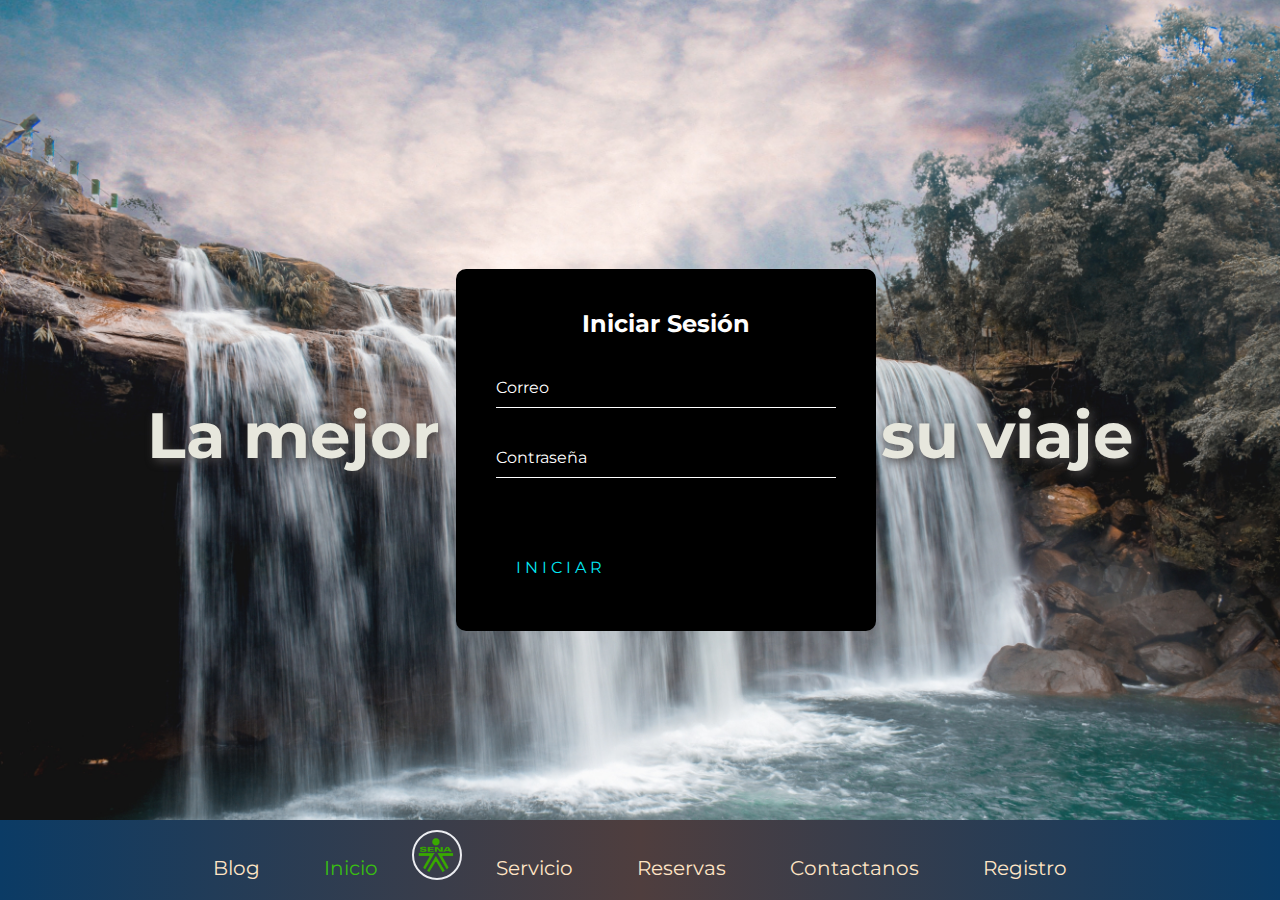
==== hotel/sistema.html @ c17e7e0e "Add files via upload" ====
<!DOCTYPE html>
<html lang="en">

<head>
    <meta charset="UTF-8">
    <meta name="viewport" content="width=device-width, initial-scale=1.0">

    <!--CDN FONT AWESOME-->
    <link rel="stylesheet" href="https://cdnjs.cloudflare.com/ajax/libs/font-awesome/6.4.2/css/all.min.css" integrity="sha512-z3gLpd7yknf1YoNbCzqRKc4qyor8gaKU1qmn+CShxbuBusANI9QpRohGBreCFkKxLhei6S9CQXFEbbKuqLg0DA==" crossorigin="anonymous" referrerpolicy="no-referrer" />

    <link rel="stylesheet" href="css/estilo_sistema.css">
    <title>Hotel-cide</title>
    <link rel="icon" href="../img/logo verde.png">
</head>

<!--MENU-->
<body>

    <header>
        <nav>
            <a href="../index.html" onclick="seleccionar(this)">Blog</a>
            <a href="#intro"        onclick="seleccionar(this)" class="selected">Inicio</a>

            <span>
                <i class="icono-menu"><img src="../img/logo verde.png" alt="logo"></i>
            </span>

            <a href="#servicio"     onclick="seleccionar(this)">Servicio</a>
            <a href="#reservas"     onclick="seleccionar(this)">Reservas</a>
            <a href="#contactanos"  onclick="seleccionar(this)">Contactanos</a>
            <a href="#registro"     onclick="seleccionar(this)">Registro</a>
        </nav>
    </header>

    <!---SECCION INTRODUCCION-->
    <section id="intro" class="bloque">
        <div class="contenido">

            <div>
                <h1>La mejor instancia de su viaje</h1>
            </div>

            <!--FORMULARIO-->
            <div class="login-box">
                <h2>Iniciar Sesión</h2>

                <form action="#servicios">
                    
                    <div class="user-box">
                        <input type="text" name="" required="">
                        <label>Correo</label>
                    </div>

                    <div class="user-box">
                        <input type="password" name="" required="">
                        <label>Contraseña</label>
                    </div>

                    <a href="#">
                        <span></span>
                        <span></span>
                        <span></span>
                        <span></span>
                        Iniciar
                    </a>
                </form>
            </div>
            
        </div>
    </section>

    <!--SERVICIOS-->
    <section id="servicio" class="bloque">

        <div>
            <h2>Nuestros Servicios</h2>
        </div>

        <div class="contenido">

            <div class="item servicio1">
                <div class="overlay"></div>
                <a href="./paginas/servicios/piscina/piscina.html"><h2>Piscinas</h2></a>
            </div>

            <div class="item servicio2">
                <div class="overlay"></div>
                <a href="./paginas/servicios/restaurante/restaurante.html"><h2>Restaurante</h2></a>
            </div>

            <div class="item servicio3">
                <div class="overlay"></div>
                <a href="./paginas/servicios/bar/bar.html"><h2>Bar</h2></a>
            </div>

            <div class="item servicio4">
                <div class="overlay"></div>
                <a href="./paginas/servicios/spa/spa.html"><h2>Spa</h2></a>
            </div>

            <div class="item servicio5">
                <div class="overlay"></div>
                <a href="./paginas/servicios/room-service/room-service.hmtl"><h2>Room Service</h2></a>
            </div>
        </div>
    </section>

    <!--SECCIONN RESERVA-->

    <section id="reservas" class="bloque">
        <div class="contenido">
            <div>
                <h2>¿Deseas Reservar?</h2>
            </div>

            <div class="contenido">
                <p>
                    Las presentes condiciones generales están sujetas a lo
                    dispuesto en la NTSH Sectorial Colombiana 003 (2003-02-24)
                    <br>
                    Esta norma tiene como objeto proprocionar los requisitos para
                    ofrecer productos y servicios dando respuesta al cliente,
                    realizar check in y check out de huespedes y Reservar
                    habitaciones de acuerdo con procedimientod definidos en los
                    establecimientos de alojamiento y hospedaje.
                </p>

                <div class="item clausulas">
                    <div class="overlay"></div>
                    <a href="./paginas/reserva/clausulas.html"><h2>clausulas</h2></a>
                </div>

                <div class="item condiciones">
                    <div class="overlay"></div>
                    <a href="./paginas/reserva/clausulas.html"><h2>Condiciones de Pago</h2></a>
                </div>

                <div class="item reservas">
                    <div class="overlay"></div>
                    <a href="./paginas/reserva/clausulas.html"><h2>Reservas</h2></a>
                </div>
            </div>
        </div>
    </section>

    <!--SECCION CONTACTENOS-->
    <section id="contactanos" class="bloque">
        <div class="contenido">
            <div class="datos">

                <div class="item">
                    <div class="icono">
                        <i class="fa-solid fa-location-dot"></i>
                    </div>

                    <div class="datos-dir">
                        <h2>Direccion</h2>
                        <h3>Calle 13 # 10 - 93, Soacha, Cundinamarca</h3>
                    </div>
                </div>

                <div class="item">
                    <div class="icono">
                        <i class="fa-solid fa-phone"></i>
                    </div>

                    <div class="datos-tel">
                        <h2>Telefono</h2>
                        <h3>(57)-601-5451500</h3>
                    </div>
                </div>

                <div class="item">
                    <div class="icono">
                        <i class="fa-solid fa-envelope"></i>
                    </div>

                    <div class="datos-email">
                        <h2>Email</h2>
                        <a href="#"><h3>servicioalciudadano@sena.edu.co</h3></a>
                    </div>
                </div>

                <div class="item">
                    <div class="icono">
                        <i class="fa-brands fa-whatsapp"></i>
                    </div>

                    <div class="datos-whats">
                        <h2>Whatsapp</h2>
                        <h3>3173964954</h3>
                    </div>
                </div>


            </div>

            <div class="formulario">
                <form action="#intro">
                    <h2>Enviar Mensaje</h2>

                    <div class="info">
                        <label>Nombre</label>
                        <input type="text">
                    </div>

                    <div class="info">
                        <label>Apellido</label>
                        <input type="text">
                    </div>

                    <div class="info">
                        <label>Email</label>
                        <input type="email">
                    </div>

                    <div class="info">
                        <label>Mensaje</label>
                        <textarea cols="30" rows="10"></textarea>
                    </div>

                    <div>
                        <input type="submit" value="Enviar" class="btn-enviar"> 
                    </div>
                </form>
            </div>
        </div>
    </section>

    <!--SECCION REGISTRO-->

    <section id="registro" class="bloque">
        <div class="contenido">
            <div class="formulario">
                <form action="#intro">
                    <h2>Enviar Mensaje</h2>

                    <div class="info">
                        <label>Nombre</label>
                        <input type="text">
                    </div>

                    <div class="info">
                        <label>Apellido</label>
                        <input type="text">
                    </div>

                    <div class="info">
                        <label>Email</label>
                        <input type="email">
                    </div>

                    <div class="info">
                        <label>Tipo de Documento</label>
                        <select>
                            <option>Cedula de Ciudadania</option>
                            <option>Cedula de Extranjeria</option>
                            <option>Pasaporte</option>
                        </select>
                    </div>

                    <div class="info">
                        <label>N° Documento</label>
                        <input type="text">
                    </div>

                    <div class="info">
                        <input type="checkbox">He leido y acepto Terminos
                    </div>

                    <div>
                        <input type="submit" value="Enviar" class="btn-enviar"> 
                    </div>
                </form>
            </div>
        </div>
    </section>


    <script src="./js/sistema.js"></script>
</body>
</html>
---- hotel/css/estilo_sistema.css ----
@import url('https://fonts.googleapis.com/css2?family=Montserrat:wght@500&display=swap');

*{
    margin: 0;
    padding: 0;
    box-sizing: border-box;
    font-family: 'Montserrat', sans-serif;
}
html{
    scroll-behavior: smooth;
}

body{
    display: flex;
    overflow: hidden;
}

.login-box{
    position: absolute;
    top: 50%;
    left: 52%;
    width: 420px;
    padding: 40px;
    transform: translate(-50%, -50%);
    background: rgba(0, 0, 0, 5);
    box-sizing: border-box;
    box-shadow: 0 15px, 25px rgba(0, 0, 0, 6);
    border-radius: 10px;
}

.login-box h2{
    margin: 0 0 30px;
    padding: 0;
    color: #fff;
    text-align: center;
}

.login-box .user-box{
    position: relative;
}

.login-box .user-box input{
    width: 100%;
    padding: 10px 0;
    font-size: 16px;
    color: #fff;
    margin-bottom: 30px;
    border: none;
    border-bottom: 1px solid #fff;
    outline: none;
    background: transparent;
}

.login-box .user-box label{
position: absolute;
top: 0;
left: 0;
padding: 10px 0;
font-size: 16px;
color: #fff;
pointer-events: none;
transition: .5s;
}

.login-box .user-box input :focus label,
.login-box .user-box input :valid label{
top: -20px;
left: 0;
color: #03e9f4;
font-size: 12px;
}

.login-box form a{
    position: relative;
    display: inline-block;
    padding: 10px 20px;
    color: #03e9f4;
    font-size: 16px;
    text-decoration: none;
    text-transform: uppercase;
    overflow: hidden;
    transition: .5s;
    margin-top: 40px;
    letter-spacing: 4px;
}

.login-box a:hover{
    background: #03e9f4;
    color: #fff;
    border-radius: 5px;
    box-shadow: 0 0 5px #03e9f4,
    0 0 25px #03e9f4,
    0 0 50px #03e9f4,
    0 0 100px #03e9f4;
}

.login-box a span{
    position: absolute;
    display: block;
}

.login-box a span:nth-child(1){
    top: 0;
    left: -100%;
    width:  100%;
    height: 2px;
    background: linear-gradient(90deg, transparent, #03e9f4);
    animation: 1s linear infinite;
}






.bloque{
    width: 100vw;
    padding-top: 50px;
    flex-shrink: 0;
    height: 100vh;
}

header{
    position: fixed;
    bottom: 0;
    padding: 10px 0;
    width: 100%;
    background-image: linear-gradient(to right, #0b3b65, rgb(79, 62, 62), #0b3b65);
    text-align: center;
}

header a{
    display: inline-block;
    margin: 0 20px;
    text-decoration: none;
    color: bisque;
    padding: 10px;
    font-size: 20px;
    z-index: 2;
}

header span{
    display: inline-block;
    height: 50px;
    width: 50px;
    line-height: 40px;
    border: 2px solid #ecedf1;
    border-radius: 50%;
    padding: 3px;
}

.icono-menu img{
    width: 40px;
    height: 40px;
}

.selected{
    color: rgb(57, 189, 17);
    transition: .3s;
}

#intro{
    background-image: url(../../img/fondo-inicio.jpg);
    background-size: cover;
    display: flex;
    justify-content: center;
    align-items: center;
}

#intro .contenido h1{
    font-size: 4rem;
    text-align: center;
    color: #e7e7dd;
    text-shadow: 3px 3px 10px #494646;
    position: relative;
    animation: 3s aparecer forwards;
    padding-bottom: 80px;
}

@keyframes aparecer{
    0%{
        opacity: 0;
        top: 50px;
    }

    100% {
        opacity: 1;
        top: 0px;
    }
}
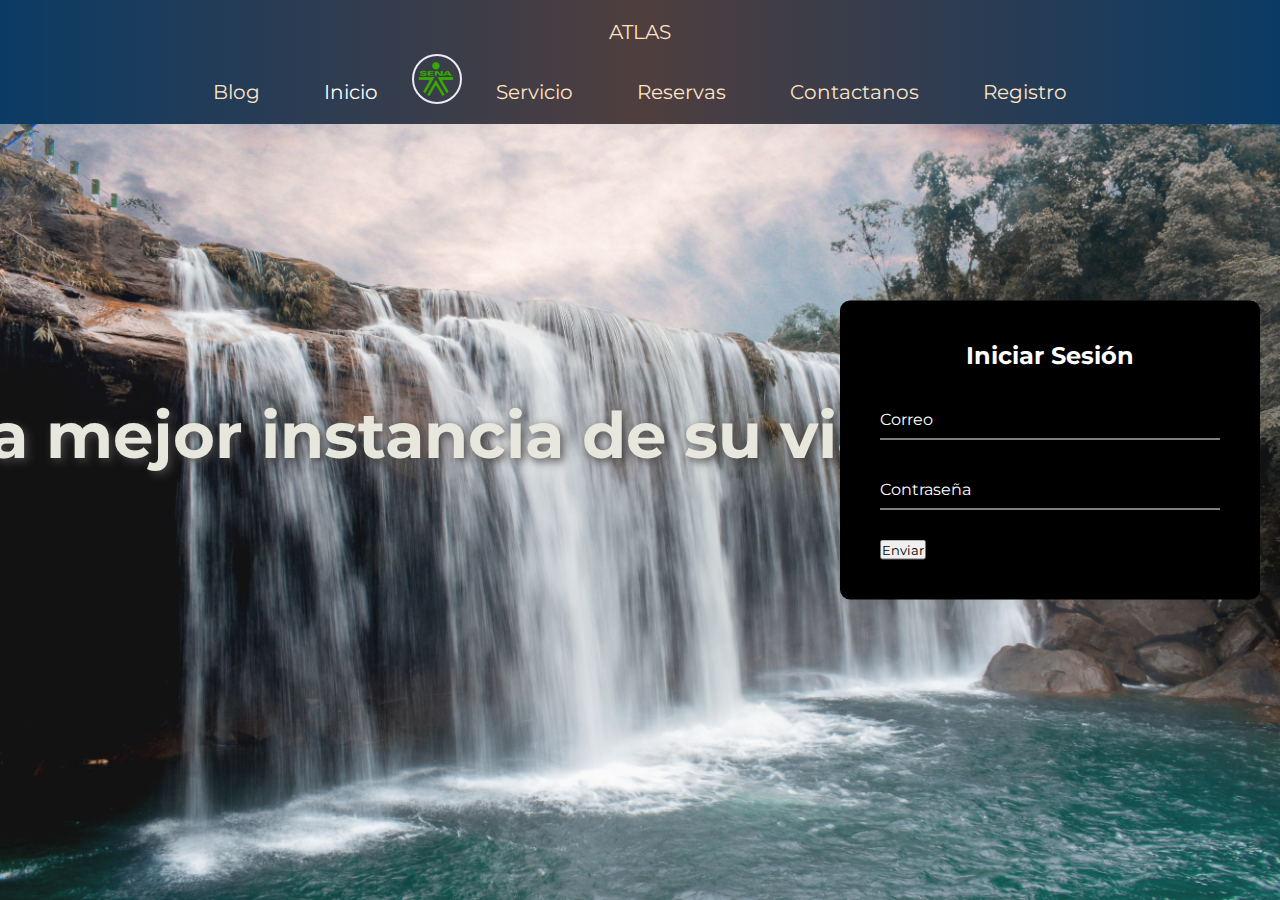
==== commit b617b8df: "Add files via upload" ====
--- a/hotel/sistema.html
+++ b/hotel/sistema.html
@@ -18,22 +18,26 @@
 
     <header>
         <nav>
+            <div class="logo-atlas">
+                <a href="#">ATLAS</a>
+            </div>
             <a href="../index.html" onclick="seleccionar(this)">Blog</a>
-            <a href="#intro"        onclick="seleccionar(this)" class="selected">Inicio</a>
+            <a href="#intro"        onclick="seleccionar(this)" class="selected"><i class="fa-solid fa-house"></i> Inicio</a>
 
             <span>
                 <i class="icono-menu"><img src="../img/logo verde.png" alt="logo"></i>
             </span>
 
-            <a href="#servicio"     onclick="seleccionar(this)">Servicio</a>
-            <a href="#reservas"     onclick="seleccionar(this)">Reservas</a>
-            <a href="#contactanos"  onclick="seleccionar(this)">Contactanos</a>
-            <a href="#registro"     onclick="seleccionar(this)">Registro</a>
+            <a href="#servicio"     onclick="seleccionar(this)"><i class="fa-solid fa-bell-concierge"></i> Servicio</a>
+            <a href="#reservas"     onclick="seleccionar(this)"><i class="fa-solid fa-bed"></i> Reservas</a>
+            <a href="#contactanos"  onclick="seleccionar(this)"><i class="fa-solid fa-headset"></i> Contactanos</a>
+            <a href="#registro"     onclick="seleccionar(this)"><i class="fa-solid fa-user"></i> Registro</a>
         </nav>
     </header>
 
     <!---SECCION INTRODUCCION-->
     <section id="intro" class="bloque">
+
         <div class="contenido">
 
             <div>
@@ -47,25 +51,22 @@
                 <form action="#servicios">
                     
                     <div class="user-box">
+
+                        <label>Correo</label>
                         <input type="text" name="" required="">
-                        <label>Correo</label>
+                        
                     </div>
 
                     <div class="user-box">
+                        
+                        <label>Contraseña</label>
                         <input type="password" name="" required="">
-                        <label>Contraseña</label>
-                    </div>
-
-                    <a href="#">
-                        <span></span>
-                        <span></span>
-                        <span></span>
-                        <span></span>
-                        Iniciar
-                    </a>
+                        
+                    </div>
+
+                    <input type="submit" value="Enviar">
                 </form>
             </div>
-            
         </div>
     </section>
 
--- a/hotel/css/estilo_sistema.css
+++ b/hotel/css/estilo_sistema.css
@@ -5,7 +5,7 @@
     padding: 0;
     box-sizing: border-box;
     font-family: 'Montserrat', sans-serif;
-}
+} 
 html{
     scroll-behavior: smooth;
 }
@@ -15,10 +15,14 @@
     overflow: hidden;
 }
 
+/*+++++++++++++++++++++++++++*/
+/*          LOGIN           */
+/*+++++++++++++++++++++++++++*/
+
 .login-box{
     position: absolute;
     top: 50%;
-    left: 52%;
+    left: 82%;
     width: 420px;
     padding: 40px;
     transform: translate(-50%, -50%);
@@ -108,11 +112,6 @@
     animation: 1s linear infinite;
 }
 
-
-
-
-
-
 .bloque{
     width: 100vw;
     padding-top: 50px;
@@ -120,9 +119,12 @@
     height: 100vh;
 }
 
+/*+++++++++++++++++++++++++++*/
+/*          HEADER           */
+/*+++++++++++++++++++++++++++*/
+
 header{
     position: fixed;
-    bottom: 0;
     padding: 10px 0;
     width: 100%;
     background-image: linear-gradient(to right, #0b3b65, rgb(79, 62, 62), #0b3b65);
@@ -155,7 +157,7 @@
 }
 
 .selected{
-    color: rgb(57, 189, 17);
+    color: rgb(252, 252, 252);
     transition: .3s;
 }
 
@@ -169,10 +171,10 @@
 
 #intro .contenido h1{
     font-size: 4rem;
-    text-align: center;
     color: #e7e7dd;
     text-shadow: 3px 3px 10px #494646;
     position: relative;
+    right: 20%;
     animation: 3s aparecer forwards;
     padding-bottom: 80px;
 }
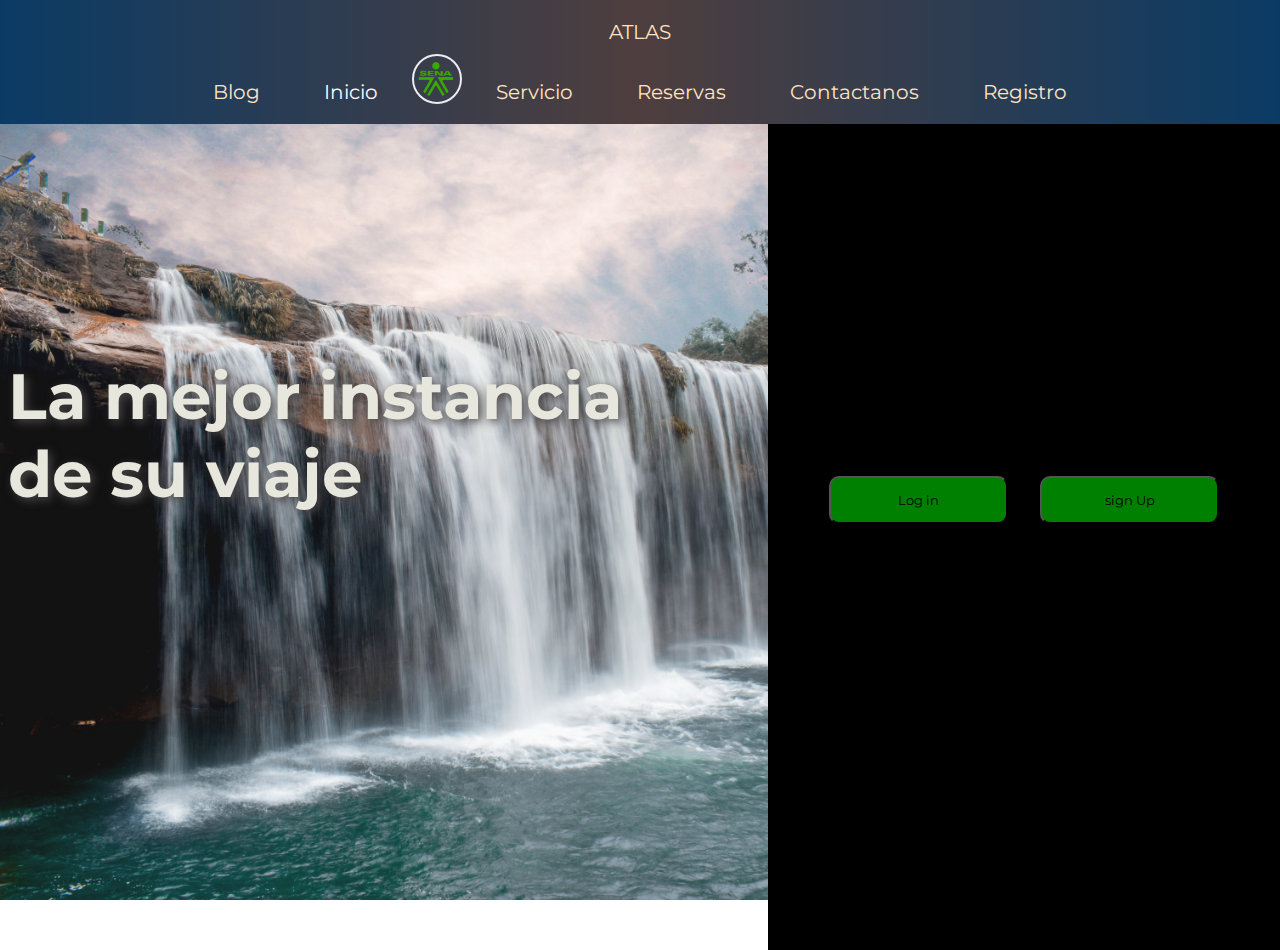
==== commit 20a3cc00: "1" ====
--- a/hotel/sistema.html
+++ b/hotel/sistema.html
@@ -8,7 +8,7 @@
     <!--CDN FONT AWESOME-->
     <link rel="stylesheet" href="https://cdnjs.cloudflare.com/ajax/libs/font-awesome/6.4.2/css/all.min.css" integrity="sha512-z3gLpd7yknf1YoNbCzqRKc4qyor8gaKU1qmn+CShxbuBusANI9QpRohGBreCFkKxLhei6S9CQXFEbbKuqLg0DA==" crossorigin="anonymous" referrerpolicy="no-referrer" />
 
-    <link rel="stylesheet" href="css/estilo_sistema.css">
+    <link rel="stylesheet" href="css/sistema.css">
     <title>Hotel-cide</title>
     <link rel="icon" href="../img/logo verde.png">
 </head>
@@ -40,11 +40,23 @@
 
         <div class="contenido">
 
-            <div>
+            <div class="left-intro">
                 <h1>La mejor instancia de su viaje</h1>
             </div>
 
-            <!--FORMULARIO-->
+            <div class="right-intro">
+                <button>
+                    <div class="login">Log in</div>
+                </button>
+
+                <button>
+                    <div class="signup">
+                        sign Up
+                    </div>
+                </button>
+            </div>
+
+            <!--FORMULARIO
             <div class="login-box">
                 <h2>Iniciar Sesión</h2>
 
@@ -66,7 +78,7 @@
 
                     <input type="submit" value="Enviar">
                 </form>
-            </div>
+            </div>-->
         </div>
     </section>
 
--- a/hotel/css/sistema.css
+++ b/hotel/css/sistema.css
@@ -0,0 +1,231 @@
+@import url('https://fonts.googleapis.com/css2?family=Montserrat:wght@500&display=swap');
+
+*{
+    margin: 0;
+    padding: 0;
+    box-sizing: border-box;
+    font-family: 'Montserrat', sans-serif;
+} 
+html{
+    scroll-behavior: smooth;
+}
+
+body{
+    display: flex;
+    overflow: hidden;
+}
+
+/*INTRODUCCION*/
+
+#intro{
+    background-color: #03e9f4;
+    display: flex;
+}
+
+#intro .contenido{
+    width: 100%;
+    display: flex;
+}
+
+#intro .left-intro{
+    width: 60%;    
+    display: flex;
+    padding-left: 5% ;
+    align-items: center;
+    
+   
+     
+    background-image: url(../../img/fondo-inicio.jpg);
+   background-size: cover;
+}
+
+.right-intro{
+   width: 40%;
+   display: flex;
+   justify-content: center;
+   align-items: center;
+   gap: 2rem;
+   
+   height: 100vh;
+background-color: #000000;
+}
+
+.right-intro button{
+    background-color: green;
+    width: 35%;
+    height: 3rem;
+    border-radius: 10px;
+    cursor: pointer;
+}
+
+
+
+#intro .contenido h1{
+    font-size: 4rem;
+    color: #e7e7dd;
+    text-shadow: 3px 3px 10px #494646;
+    position: relative;
+    right: 8%;
+    animation: 3s aparecer forwards;
+    padding-bottom: 80px;
+}
+
+@keyframes aparecer{
+    0%{
+        opacity: 0;
+        top: 50px;
+    }
+
+    100% {
+        opacity: 1;
+        top: 0px;
+    }
+}
+
+/*+++++++++++++++++++++++++++*/
+/*          LOGIN           */
+/*+++++++++++++++++++++++++++*/
+
+.login-box{
+    position: absolute;
+    top: 50%;
+    left: 82%;
+    width: 420px;
+    padding: 40px;
+    transform: translate(-50%, -50%);
+    background: rgba(0, 0, 0, 5);
+    box-sizing: border-box;
+    box-shadow: 0 15px, 25px rgba(0, 0, 0, 6);
+    border-radius: 10px;
+}
+
+.login-box h2{
+    margin: 0 0 30px;
+    padding: 0;
+    color: #fff;
+    text-align: center;
+}
+
+.login-box .user-box{
+    position: relative;
+}
+
+.login-box .user-box input{
+    width: 100%;
+    padding: 10px 0;
+    font-size: 16px;
+    color: #fff;
+    margin-bottom: 30px;
+    border: none;
+    border-bottom: 1px solid #fff;
+    outline: none;
+    background: transparent;
+}
+
+.login-box .user-box label{
+position: absolute;
+top: 0;
+left: 0;
+padding: 10px 0;
+font-size: 16px;
+color: #fff;
+pointer-events: none;
+transition: .5s;
+}
+
+.login-box .user-box input :focus label,
+.login-box .user-box input :valid label{
+top: -20px;
+left: 0;
+color: #03e9f4;
+font-size: 12px;
+}
+
+.login-box form a{
+    position: relative;
+    display: inline-block;
+    padding: 10px 20px;
+    color: #03e9f4;
+    font-size: 16px;
+    text-decoration: none;
+    text-transform: uppercase;
+    overflow: hidden;
+    transition: .5s;
+    margin-top: 40px;
+    letter-spacing: 4px;
+}
+
+.login-box a:hover{
+    background: #03e9f4;
+    color: #fff;
+    border-radius: 5px;
+    box-shadow: 0 0 5px #03e9f4,
+    0 0 25px #03e9f4,
+    0 0 50px #03e9f4,
+    0 0 100px #03e9f4;
+}
+
+.login-box a span{
+    position: absolute;
+    display: block;
+}
+
+.login-box a span:nth-child(1){
+    top: 0;
+    left: -100%;
+    width:  100%;
+    height: 2px;
+    background: linear-gradient(90deg, transparent, #03e9f4);
+    animation: 1s linear infinite;
+}
+
+.bloque{
+    width: 100vw;
+    padding-top: 50px;
+    flex-shrink: 0;
+    height: 100vh;
+}
+
+/*+++++++++++++++++++++++++++*/
+/*          HEADER           */
+/*+++++++++++++++++++++++++++*/
+
+header{
+    position: fixed;
+    padding: 10px 0;
+    width: 100%;
+    background-image: linear-gradient(to right, #0b3b65, rgb(79, 62, 62), #0b3b65);
+    text-align: center;
+}
+
+header a{
+    display: inline-block;
+    margin: 0 20px;
+    text-decoration: none;
+    color: bisque;
+    padding: 10px;
+    font-size: 20px;
+    z-index: 2;
+}
+
+header span{
+    display: inline-block;
+    height: 50px;
+    width: 50px;
+    line-height: 40px;
+    border: 2px solid #ecedf1;
+    border-radius: 50%;
+    padding: 3px;
+}
+
+.icono-menu img{
+    width: 40px;
+    height: 40px;
+}
+
+.selected{
+    color: rgb(252, 252, 252);
+    transition: .3s;
+}
+
+
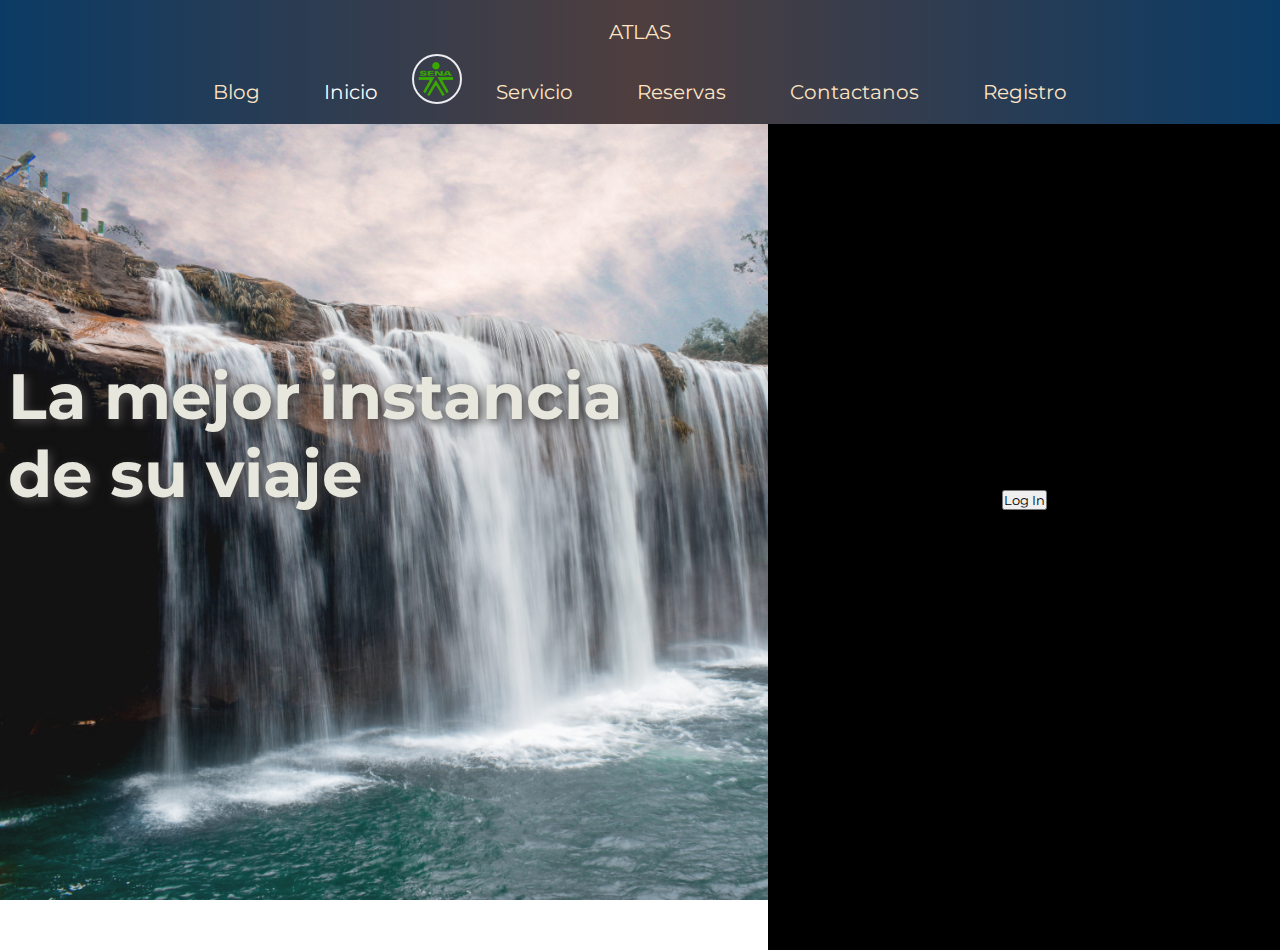
==== commit 4e6acf4c: "..." ====
--- a/hotel/sistema.html
+++ b/hotel/sistema.html
@@ -45,44 +45,48 @@
             </div>
 
             <div class="right-intro">
-                <button>
-                    <div class="login">Log in</div>
-                </button>
-
-                <button>
-                    <div class="signup">
-                        sign Up
-                    </div>
-                </button>
-            </div>
-
-            <!--FORMULARIO
-            <div class="login-box">
-                <h2>Iniciar Sesión</h2>
-
-                <form action="#servicios">
+                <input type="button" value="Log In" id="log-in">
+                
+            </div>
+
+            <!--
+                formulario inicio de sesión
+            -->
+            <div id="form-container">
+                <div id="formulario">
+
+                    <div class="icon-close">
+                        <i class="fa-solid fa-x" id="close"></i>
+                    </div>
                     
-                    <div class="user-box">
-
-                        <label>Correo</label>
-                        <input type="text" name="" required="">
+                    <h2>Iniciar Sesión</h2>
+
+                    <form class="form" action="#servicio">
                         
-                    </div>
-
-                    <div class="user-box">
-                        
-                        <label>Contraseña</label>
-                        <input type="password" name="" required="">
-                        
-                    </div>
-
-                    <input type="submit" value="Enviar">
-                </form>
-            </div>-->
-        </div>
-    </section>
-
-    <!--SERVICIOS-->
+                        <label>
+                            <i class="fa-regular fa-envelope"></i>
+                            <input type="email" placeholder="Correo Electronico">
+                        </label>
+
+                        <label>
+                            <i class="fa-solid fa-lock"></i>
+                            <input type="password" placeholder="Contraseña">
+                        </label>
+
+                        <input type="submit" value="Enviar">
+
+                    </form>
+
+                </div>
+            </div>
+                
+            
+            
+        </div>
+    </section>
+
+    
+    <!--SECCION SERVICIO-->
     <section id="servicio" class="bloque">
 
         <div>
@@ -118,7 +122,7 @@
         </div>
     </section>
 
-    <!--SECCIONN RESERVA-->
+    <!--SECCION RESERVA-->
 
     <section id="reservas" class="bloque">
         <div class="contenido">
--- a/hotel/css/sistema.css
+++ b/hotel/css/sistema.css
@@ -13,6 +13,7 @@
 body{
     display: flex;
     overflow: hidden;
+    height: 100vh;
 }
 
 /*INTRODUCCION*/
@@ -31,10 +32,7 @@
     width: 60%;    
     display: flex;
     padding-left: 5% ;
-    align-items: center;
-    
-   
-     
+    align-items: center; 
     background-image: url(../../img/fondo-inicio.jpg);
    background-size: cover;
 }
@@ -55,7 +53,7 @@
     width: 35%;
     height: 3rem;
     border-radius: 10px;
-    cursor: pointer;
+    cursor:     pointer;
 }
 
 
@@ -86,98 +84,71 @@
 /*          LOGIN           */
 /*+++++++++++++++++++++++++++*/
 
-.login-box{
+#form-container{
+    display: none;
     position: absolute;
-    top: 50%;
-    left: 82%;
-    width: 420px;
+    width: 100%;
+    height: 100vh;
     padding: 40px;
-    transform: translate(-50%, -50%);
-    background: rgba(0, 0, 0, 5);
     box-sizing: border-box;
-    box-shadow: 0 15px, 25px rgba(0, 0, 0, 6);
+    background: rgba(0, 0, 0, 0.5);
+    backdrop-filter: blur(5px);
     border-radius: 10px;
-}
-
-.login-box h2{
-    margin: 0 0 30px;
-    padding: 0;
-    color: #fff;
+    transition: all 2s ease;
+}
+#formulario{
+    background-color: white;
+    padding: 20px;
+    border-radius: 10px;
+    width: 50%;
+    height: 60vh;
+    margin: auto;
+}
+
+#formulario .icon-close{
+    padding-left: 95%;
+    font-size: 2rem;
+    cursor: pointer;
+}
+
+#formulario h2{
     text-align: center;
-}
-
-.login-box .user-box{
+    font-size: 2rem;
+}
+
+#formulario .form{
     position: relative;
-}
-
-.login-box .user-box input{
-    width: 100%;
-    padding: 10px 0;
-    font-size: 16px;
-    color: #fff;
-    margin-bottom: 30px;
+    margin-top: 30px;
+    display: grid;
+    gap: 3rem;
+    justify-content: center;
+    
+    text-align: center;
+}
+
+#formulario .form label{
+    display: flex;
+    align-items: center;
+    margin-bottom: 1.4rem;
+    border-radius: 20px;
+    background-color: #fff;
+    padding: 0 10px;
+    box-shadow: 0 2px 5px rgba(0, 0, 0, 0.1);
+}
+
+#formulario .form  label input{
+    width: 100%;
+    padding: 10px;
+    background-color: #fff;
     border: none;
-    border-bottom: 1px solid #fff;
     outline: none;
-    background: transparent;
-}
-
-.login-box .user-box label{
-position: absolute;
-top: 0;
-left: 0;
-padding: 10px 0;
-font-size: 16px;
-color: #fff;
-pointer-events: none;
-transition: .5s;
-}
-
-.login-box .user-box input :focus label,
-.login-box .user-box input :valid label{
-top: -20px;
-left: 0;
-color: #03e9f4;
-font-size: 12px;
-}
-
-.login-box form a{
-    position: relative;
-    display: inline-block;
-    padding: 10px 20px;
-    color: #03e9f4;
-    font-size: 16px;
-    text-decoration: none;
-    text-transform: uppercase;
-    overflow: hidden;
-    transition: .5s;
-    margin-top: 40px;
-    letter-spacing: 4px;
-}
-
-.login-box a:hover{
-    background: #03e9f4;
-    color: #fff;
-    border-radius: 5px;
-    box-shadow: 0 0 5px #03e9f4,
-    0 0 25px #03e9f4,
-    0 0 50px #03e9f4,
-    0 0 100px #03e9f4;
-}
-
-.login-box a span{
-    position: absolute;
-    display: block;
-}
-
-.login-box a span:nth-child(1){
-    top: 0;
-    left: -100%;
-    width:  100%;
-    height: 2px;
-    background: linear-gradient(90deg, transparent, #03e9f4);
-    animation: 1s linear infinite;
-}
+    border-radius: 20px;
+    color: #333;
+}
+
+
+
+
 
 .bloque{
     width: 100vw;
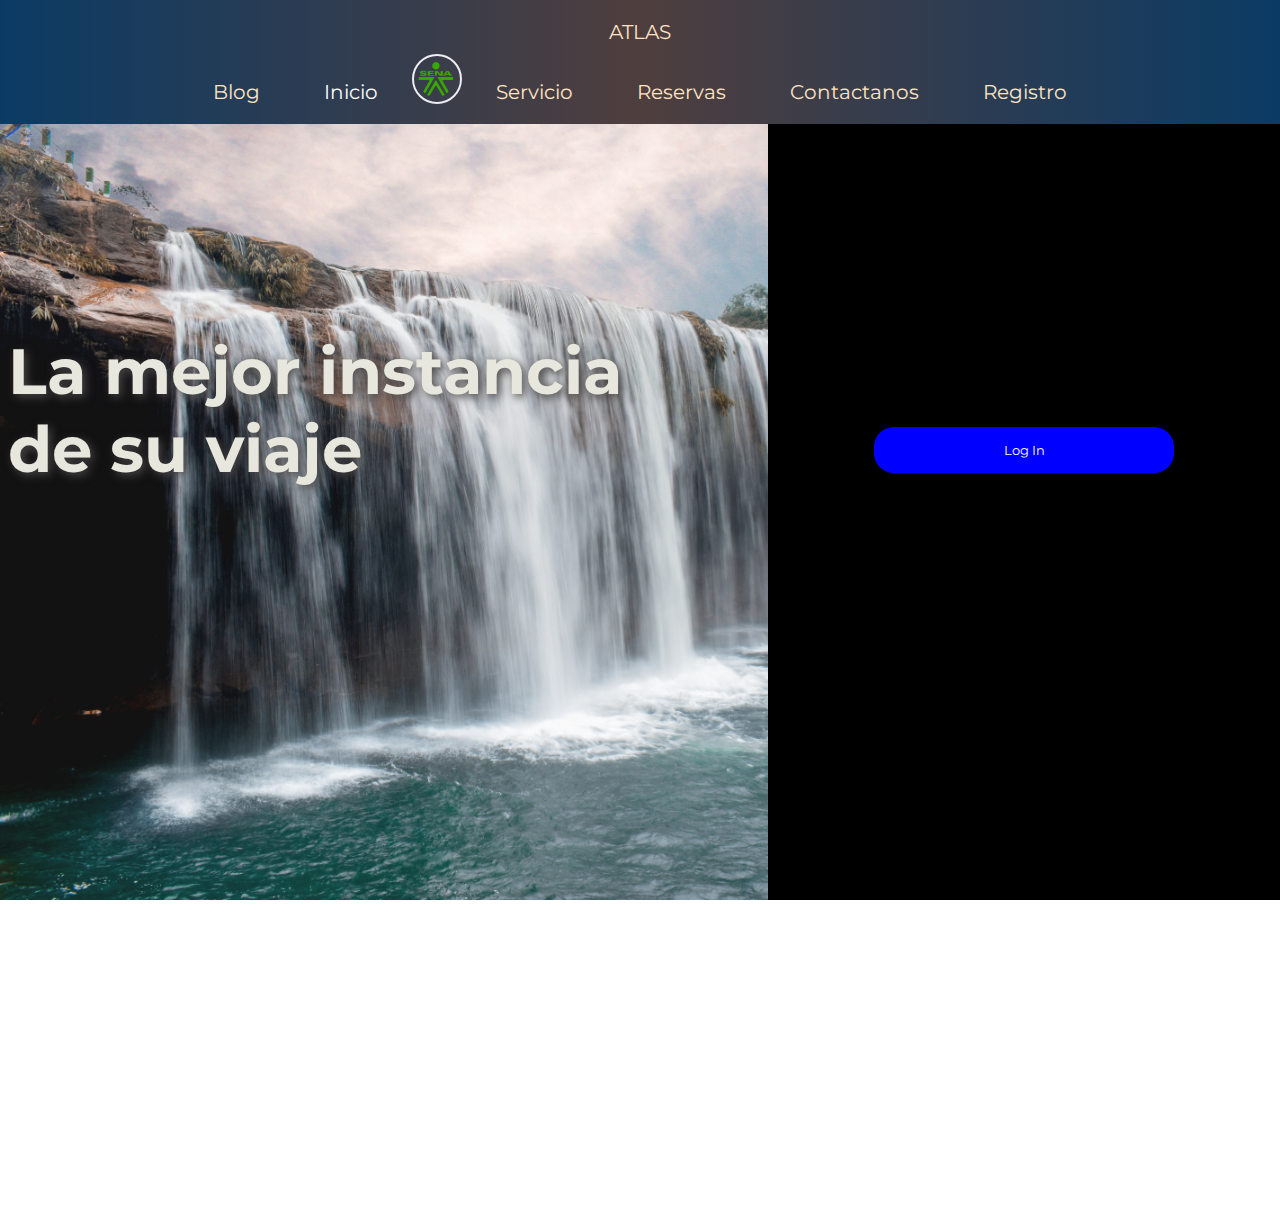
==== commit edcdf9f3: "Final 64" ====
--- a/hotel/sistema.html
+++ b/hotel/sistema.html
@@ -16,23 +16,24 @@
 <!--MENU-->
 <body>
 
+    <!--HEADER-->
     <header>
-        <nav>
-            <div class="logo-atlas">
-                <a href="#">ATLAS</a>
-            </div>
-            <a href="../index.html" onclick="seleccionar(this)">Blog</a>
-            <a href="#intro"        onclick="seleccionar(this)" class="selected"><i class="fa-solid fa-house"></i> Inicio</a>
-
-            <span>
-                <i class="icono-menu"><img src="../img/logo verde.png" alt="logo"></i>
-            </span>
-
-            <a href="#servicio"     onclick="seleccionar(this)"><i class="fa-solid fa-bell-concierge"></i> Servicio</a>
-            <a href="#reservas"     onclick="seleccionar(this)"><i class="fa-solid fa-bed"></i> Reservas</a>
-            <a href="#contactanos"  onclick="seleccionar(this)"><i class="fa-solid fa-headset"></i> Contactanos</a>
-            <a href="#registro"     onclick="seleccionar(this)"><i class="fa-solid fa-user"></i> Registro</a>
-        </nav>
+            <nav>
+                <div class="logo-atlas">
+                    <a href="#">ATLAS</a>
+                </div>
+                <a href="../index.html" onclick="seleccionar(this)">Blog</a>
+                <a href="#intro"        onclick="seleccionar(this)" class="selected"><i class="fa-solid fa-house"></i> Inicio</a>
+
+                <span>
+                    <i class="icono-menu"><img src="../img/logo verde.png" alt="logo"></i>
+                </span>
+
+                <a href="#servicio"     onclick="seleccionar(this)"><i class="fa-solid fa-bell-concierge"></i> Servicio</a>
+                <a href="#reservas"     onclick="seleccionar(this)"><i class="fa-solid fa-bed"></i> Reservas</a>
+                <a href="#contactanos"  onclick="seleccionar(this)"><i class="fa-solid fa-headset"></i> Contactanos</a>
+                <a href="#registro"     onclick="seleccionar(this)"><i class="fa-solid fa-user"></i> Registro</a>
+            </nav>
     </header>
 
     <!---SECCION INTRODUCCION-->
@@ -45,8 +46,7 @@
             </div>
 
             <div class="right-intro">
-                <input type="button" value="Log In" id="log-in">
-                
+                <input type="button" value="Log In" id="log-in"> 
             </div>
 
             <!--
@@ -87,78 +87,105 @@
 
     
     <!--SECCION SERVICIO-->
+
+    
     <section id="servicio" class="bloque">
 
-        <div>
+        <div class="titulo">
             <h2>Nuestros Servicios</h2>
         </div>
 
-        <div class="contenido">
-
-            <div class="item servicio1">
-                <div class="overlay"></div>
-                <a href="./paginas/servicios/piscina/piscina.html"><h2>Piscinas</h2></a>
-            </div>
-
-            <div class="item servicio2">
-                <div class="overlay"></div>
-                <a href="./paginas/servicios/restaurante/restaurante.html"><h2>Restaurante</h2></a>
-            </div>
-
-            <div class="item servicio3">
-                <div class="overlay"></div>
-                <a href="./paginas/servicios/bar/bar.html"><h2>Bar</h2></a>
-            </div>
-
-            <div class="item servicio4">
-                <div class="overlay"></div>
-                <a href="./paginas/servicios/spa/spa.html"><h2>Spa</h2></a>
-            </div>
-
-            <div class="item servicio5">
-                <div class="overlay"></div>
-                <a href="./paginas/servicios/room-service/room-service.hmtl"><h2>Room Service</h2></a>
-            </div>
-        </div>
+        <div class="banners">
+            <div class="contenido">
+
+                <div class="item servicio1">
+                    <img src="img/bar.jpg" alt="imagen bar">
+                    <div class="text">
+                        <a href="">Bar</a>
+                    </div>
+                    </div>
+                </div>
+    
+                <div class="item servicio2">
+                    <img src="img/pool.jpg" alt="imagen piscina">
+                    <div class="text">
+                        <a href="">Piscina</a>
+                    </div>
+                </div>
+    
+                <div class="item servicio3">
+                    <img src="img/restaurant.jpg" alt="imagen restaurante">
+                    <div class="text">
+                        <a href="">Restaurante</a>
+                    </div>
+                </div>
+    
+                <div class="item servicio4">
+                    <img src="img/service.jpg" alt="imagen service">
+                    <div class="text">
+                        <a href="">Room Service</a>
+                    </div>
+                </div>
+    
+                <div class="item servicio5">
+                    <img src="img/spa.jpg" alt="imagen spa">
+                    <div class="text">
+                        <a href="">Spa</a>
+                    </div>
+                </div>
+    
+            </div>
+        </div>
+        
     </section>
 
     <!--SECCION RESERVA-->
 
-    <section id="reservas" class="bloque">
-        <div class="contenido">
-            <div>
-                <h2>¿Deseas Reservar?</h2>
-            </div>
-
+        <section id="reservas" class="bloque">
             <div class="contenido">
-                <p>
-                    Las presentes condiciones generales están sujetas a lo
-                    dispuesto en la NTSH Sectorial Colombiana 003 (2003-02-24)
-                    <br>
-                    Esta norma tiene como objeto proprocionar los requisitos para
-                    ofrecer productos y servicios dando respuesta al cliente,
-                    realizar check in y check out de huespedes y Reservar
-                    habitaciones de acuerdo con procedimientod definidos en los
-                    establecimientos de alojamiento y hospedaje.
-                </p>
-
-                <div class="item clausulas">
-                    <div class="overlay"></div>
-                    <a href="./paginas/reserva/clausulas.html"><h2>clausulas</h2></a>
-                </div>
-
-                <div class="item condiciones">
-                    <div class="overlay"></div>
-                    <a href="./paginas/reserva/clausulas.html"><h2>Condiciones de Pago</h2></a>
-                </div>
-
-                <div class="item reservas">
-                    <div class="overlay"></div>
-                    <a href="./paginas/reserva/clausulas.html"><h2>Reservas</h2></a>
-                </div>
-            </div>
-        </div>
-    </section>
+
+                <div class="titulo">
+                    <h2>¿Deseas Reservar?</h2>
+                </div>
+                    <p>
+                        Las presentes condiciones generales están sujetas a lo
+                        dispuesto en la NTSH Sectorial Colombiana 003 (2003-02-24)
+                        <br>
+                        Esta norma tiene como objeto proprocionar los requisitos para
+                        ofrecer productos y servicios dando respuesta al cliente,
+                        realizar check in y check out de huespedes y Reservar
+                        habitaciones de acuerdo con procedimientod definidos en los
+                        establecimientos de alojamiento y hospedaje.
+                    </p>
+
+                    <div class="contenedores">
+            
+                            <div class="item clausulas">
+                                <img src="img/clausulas.jpg" alt="imagen clausulas">
+                                <div class="text">
+                                    <a href="">Clausulas</a>
+                                </div>
+                            </div>
+
+                            <div class="item condiciones">
+                                <img src="img/condiciones.jpg" alt="imagen condicones">
+                                <div class="text">
+                                    <a href="">Condiciones</a>
+                                </div>
+                                
+                            </div>
+
+                            <div class="item reservas">
+                                <img src="img/reservas.jpg" alt="imagen reservas">
+                                <div class="text">
+                                    <a href="">Reservas</a>
+                                </div>
+                            </div>
+
+                    </div>
+
+            </div>
+        </section>
 
     <!--SECCION CONTACTENOS-->
     <section id="contactanos" class="bloque">
--- a/hotel/css/sistema.css
+++ b/hotel/css/sistema.css
@@ -14,6 +14,55 @@
     display: flex;
     overflow: hidden;
     height: 100vh;
+}
+
+.bloque{
+    width: 100vw;
+    
+    flex-shrink: 0;
+    height: 100vh;
+}
+
+/*+++++++++++++++++++++++++++*/
+/*          HEADER           */
+/*+++++++++++++++++++++++++++*/
+
+header{
+    position: fixed;
+    padding: 10px 0;
+    width: 100%;
+    background-image: linear-gradient(to right, #0b3b65, rgb(79, 62, 62), #0b3b65);
+    text-align: center;
+}
+
+header a{
+    display: inline-block;
+    margin: 0 20px;
+    text-decoration: none;
+    color: bisque;
+    padding: 10px;
+    font-size: 20px;
+    z-index: 2;
+}
+
+header span{
+    display: inline-block;
+    height: 50px;
+    width: 50px;
+    line-height: 40px;
+    border: 2px solid #ecedf1;
+    border-radius: 50%;
+    padding: 3px;
+}
+
+.icono-menu img{
+    width: 40px;
+    height: 40px;
+}
+
+.selected{
+    color: rgb(252, 252, 252);
+    transition: .3s;
 }
 
 /*INTRODUCCION*/
@@ -80,6 +129,22 @@
     }
 }
 
+#log-in {
+    width: 300px;
+    background-color: blue; 
+    color: white; 
+    border: none; 
+    border-radius: 20px; 
+    padding: 15px 30px; 
+    cursor: pointer; 
+    transition: background-color 0.3s; 
+}
+
+/* Estilo hover para el botón */
+#log-in:hover {
+    background-color: lightblue; 
+}
+
 /*+++++++++++++++++++++++++++*/
 /*          LOGIN           */
 /*+++++++++++++++++++++++++++*/
@@ -150,53 +215,291 @@
 
 
 
-.bloque{
-    width: 100vw;
-    padding-top: 50px;
-    flex-shrink: 0;
-    height: 100vh;
-}
-
-/*+++++++++++++++++++++++++++*/
-/*          HEADER           */
-/*+++++++++++++++++++++++++++*/
-
-header{
-    position: fixed;
-    padding: 10px 0;
-    width: 100%;
-    background-image: linear-gradient(to right, #0b3b65, rgb(79, 62, 62), #0b3b65);
-    text-align: center;
-}
-
-header a{
-    display: inline-block;
-    margin: 0 20px;
+
+/*SERVICIO*/
+#servicio {
+    display: block;
+    padding-top: 150px;
+    text-align: center; 
+}
+
+#servicio .titulo {
+    position: relative;
+    left: 50%;
+    transform: translateX(-50%);
+    background-color: white;
+    padding: 10px 20px;
+    border-radius: 5px;
+    z-index: 0;
+}
+
+#servicio .banners {
+    display: flex;
+    justify-content: center;
+    align-items: center;
+    height: 50vh;
+    margin: 0;
+    flex-wrap: wrap; /* Permite que los elementos se ajusten si hay muchos */
+}
+
+#servicio .item {
+    width: 250px;
+    height: 500px;
+    margin: 10px;
+    overflow: hidden;
+    position: relative;
+    transition: transform 0.3s;
+    border-radius: 5px;
+    cursor: pointer;
+}
+
+#servicio .item:hover {
+    transform: scale(1.1);
+    
+}
+
+#servicio .item:hover img {
+    transform: scale(1.2);
+    filter: blur(5px);
+}
+
+#servicio img {
+    width: 100%;
+    height: 100%;
+    object-fit: cover;
+    transition: transform 0.3s;
+}
+
+
+
+#servicio .text a{
+    z-index: 1; 
     text-decoration: none;
-    color: bisque;
-    padding: 10px;
-    font-size: 20px;
-    z-index: 2;
-}
-
-header span{
-    display: inline-block;
-    height: 50px;
-    width: 50px;
-    line-height: 40px;
-    border: 2px solid #ecedf1;
-    border-radius: 50%;
-    padding: 3px;
-}
-
-.icono-menu img{
+    font-size: 30px;
+    position: absolute;
+    bottom: 50px;
+    left: 0;
+    right: 0;
+    text-align: center;
+    color: #fffdfd; /* Cambiamos el color del texto a un tono más oscuro */
+    text-shadow: 1px 1px 2px rgba(53, 53, 53, 0.5);
+    
+}
+
+/*RESERVA*/
+#reservas {
+    display: flex;
+    justify-content: center;
+    align-items: center;
+    background-image: url(../img/fondo.jpg);
+    background-size: cover;
+    background-repeat: no-repeat;
+    background-position: center;
+    background-color: rgba(0, 0, 0, 0.5);
+
+}
+
+#reservas .contenido {
+    display: flex;
+    justify-content: center;
+    align-items: center;
+    text-align: center;
+    align-items: center;
+}
+
+#reservas .contenido h2{
+    font-size: 30px;
+}
+
+#reservas .contenido p{
+    width: 40%;
+    background-color: rgba(94, 85, 85, 0.5);
+}
+
+#reservas .contenedores{
+    align-items: center;
+    height: 60vh;
+    display: flex;
+    gap: 2rem;
+}
+
+
+#reservas .contenedores .item{
+    width: 200px;
+    height: 100%;
+    overflow: hidden;
+    position: relative;
+    transition: transform 0.3s;
+    border-radius: 5px;
+    cursor: pointer;
+}
+
+#reservas img {
+    width: 100%;
+    height: 100%;
+    object-fit: cover;
+    transition: transform 0.3s;
+}
+
+#reservas .text a{
+    z-index: 1; 
+    text-decoration: none;
+    font-size: 30px;
+    position: absolute;
+    bottom: 50px;
+    left: 0;
+    right: 0;
+    text-align: center;
+    color: #fffdfd; /* Cambiamos el color del texto a un tono más oscuro */
+    text-shadow: 1px 1px 2px rgba(53, 53, 53, 0.5);
+    
+}
+
+#reservas .item:hover {
+    transform: scale(1.1);
+    
+}
+
+#reservas .item:hover img {
+    transform: scale(1.2);
+    filter: blur(5px);
+}
+
+/*CONTACTANOS*/
+
+#contactanos {
+    text-align: center;
+    padding: 50px 60px;
+    background-color: #ffffff;
+    border-radius: 10px;
+    box-shadow: 0px 0px 10px rgba(0, 0, 0, 0.2);
+}
+
+#contactanos .contenido {
+    display: flex;
+    justify-content: center;
+    align-items: center;
+    flex-wrap: wrap;
+}
+
+#contactanos .datos, .formulario {
+    flex: 1;
+    padding: 90px 0;
+}
+
+#contactanos .item {
+    display: flex;
+    align-items: center;
+    margin-bottom: 20px;
+}
+
+#contactanos .icono {
+    background-color: #007bff;
+    color: #fff;
     width: 40px;
     height: 40px;
-}
-
-.selected{
-    color: rgb(252, 252, 252);
-    transition: .3s;
-}
-
-
+    border-radius: 50%;
+    display: flex;
+    justify-content: center;
+    align-items: center;
+    margin-right: 10px;
+}
+
+#contactanos h2 {
+    font-size: 20px;
+    margin: 0;
+}
+
+#contactanos h3 {
+    font-size: 16px;
+    margin: 0;
+}
+
+#contactanos a {
+    text-decoration: none;
+    color: #007bff;
+}
+
+#contactanos form {
+    text-align: left;
+}
+
+#contactanos label {
+    display: block;
+    font-weight: bold;
+    margin-bottom: 5px;
+}
+
+#contactanos input[type="text"],
+input[type="email"],
+textarea {
+    width: 100%;
+    padding: 10px;
+    margin-bottom: 10px;
+    border: 1px solid #ccc;
+    border-radius: 5px;
+}
+
+#contactanos .btn-enviar {
+    background-color: #007bff;
+    color: #fff;
+    border: none;
+    padding: 10px 20px;
+    border-radius: 5px;
+    cursor: pointer;
+}
+
+/*REGISTRO*/
+
+#registro {
+    text-align: center;
+    padding: 150px 50px;
+}
+
+#registro .formulario {
+    background-color: #ffffff;
+    box-shadow: 0px 0px 10px rgba(0, 0, 0, 0.2);
+    border-radius: 5px;
+    max-width: 400px;
+    margin: 0 auto;
+    padding: 20px;
+}
+
+#registro h2 {
+    font-size: 24px;
+    margin: 0 0 20px;
+}
+
+#registro.info {
+    margin-bottom: 15px;
+}
+
+#registro label {
+    display: block;
+    font-size: 16px;
+    margin-bottom: 5px;
+}
+
+#registro input[type="text"],
+input[type="email"],
+select {
+    width: 100%;
+    padding: 10px;
+    border: 1px solid #ccc;
+    border-radius: 5px;
+    font-size: 16px;
+}
+
+#registro input[type="checkbox"] {
+    margin-right: 5px;
+}
+
+#registro .btn-enviar {
+    background-color: #007bff;
+    color: #fff;
+    border: none;
+    padding: 10px 20px;
+    border-radius: 5px;
+    cursor: pointer;
+    font-size: 16px;
+}